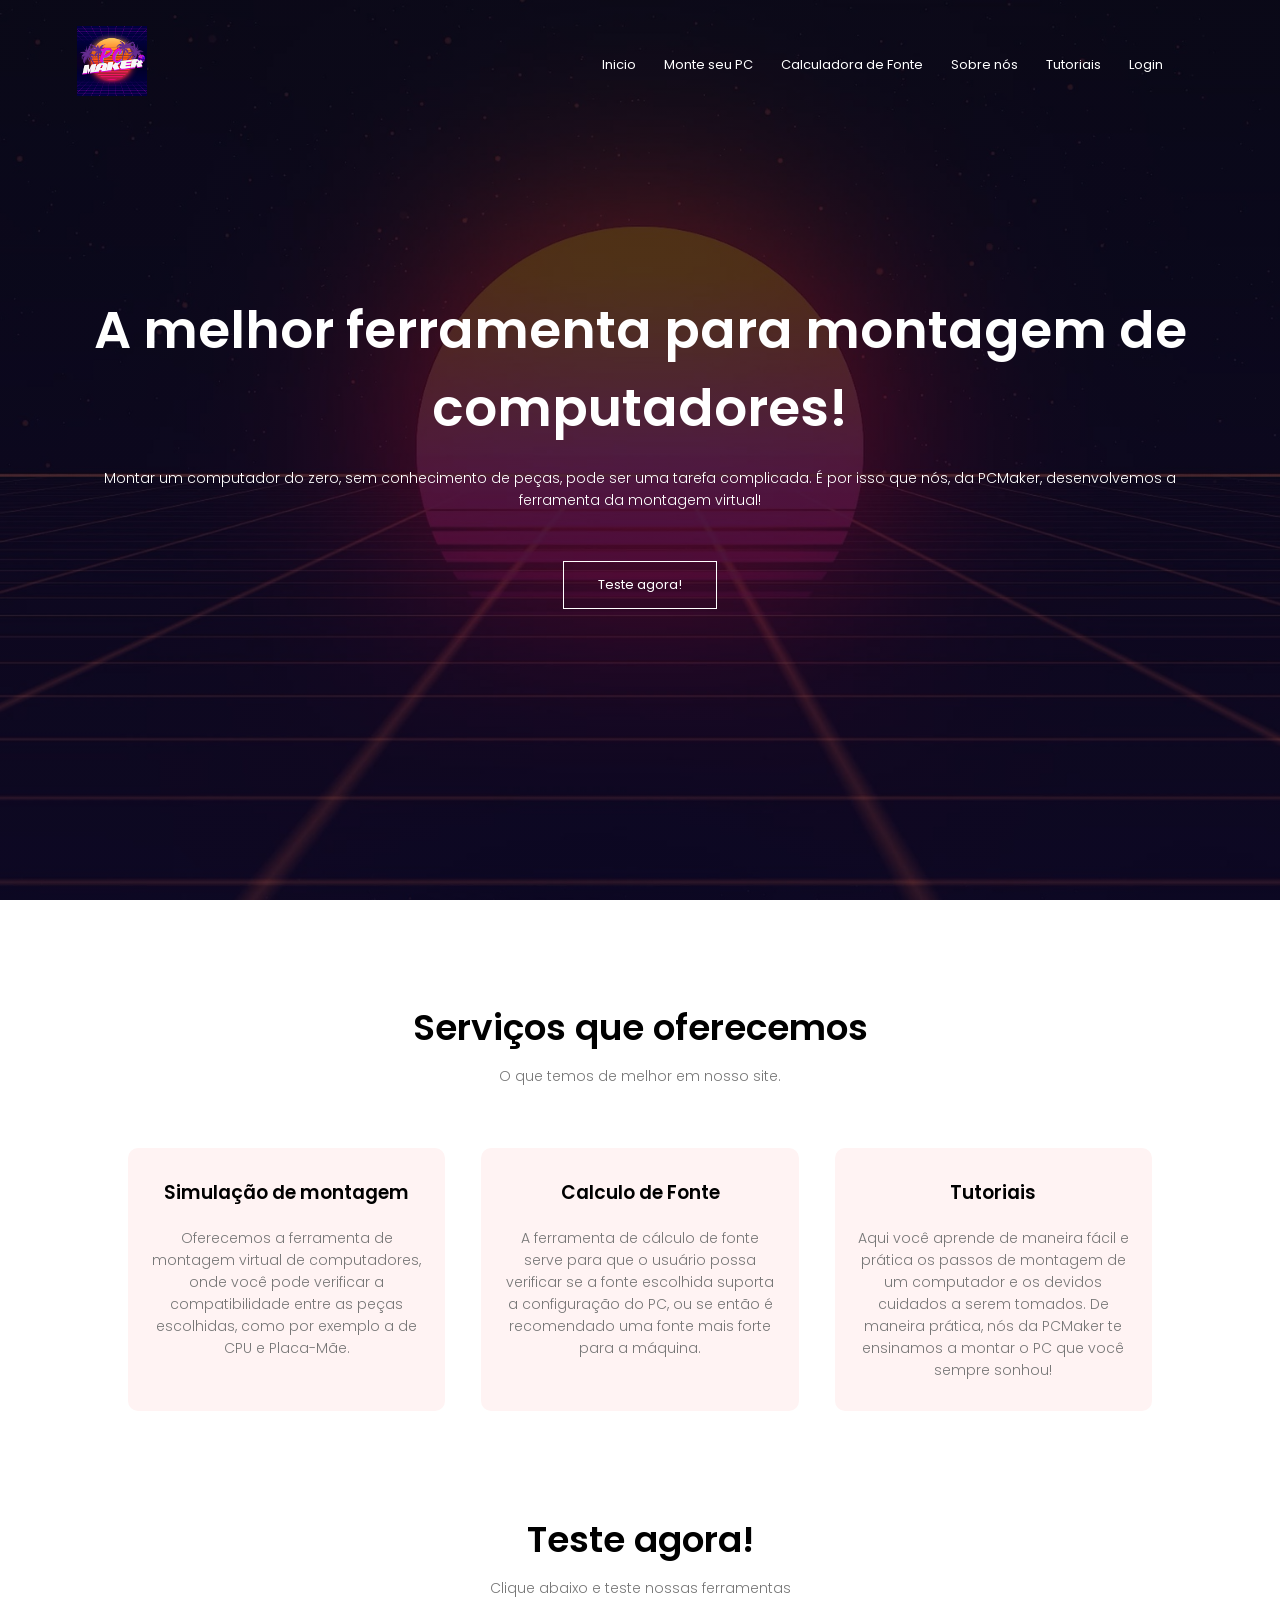
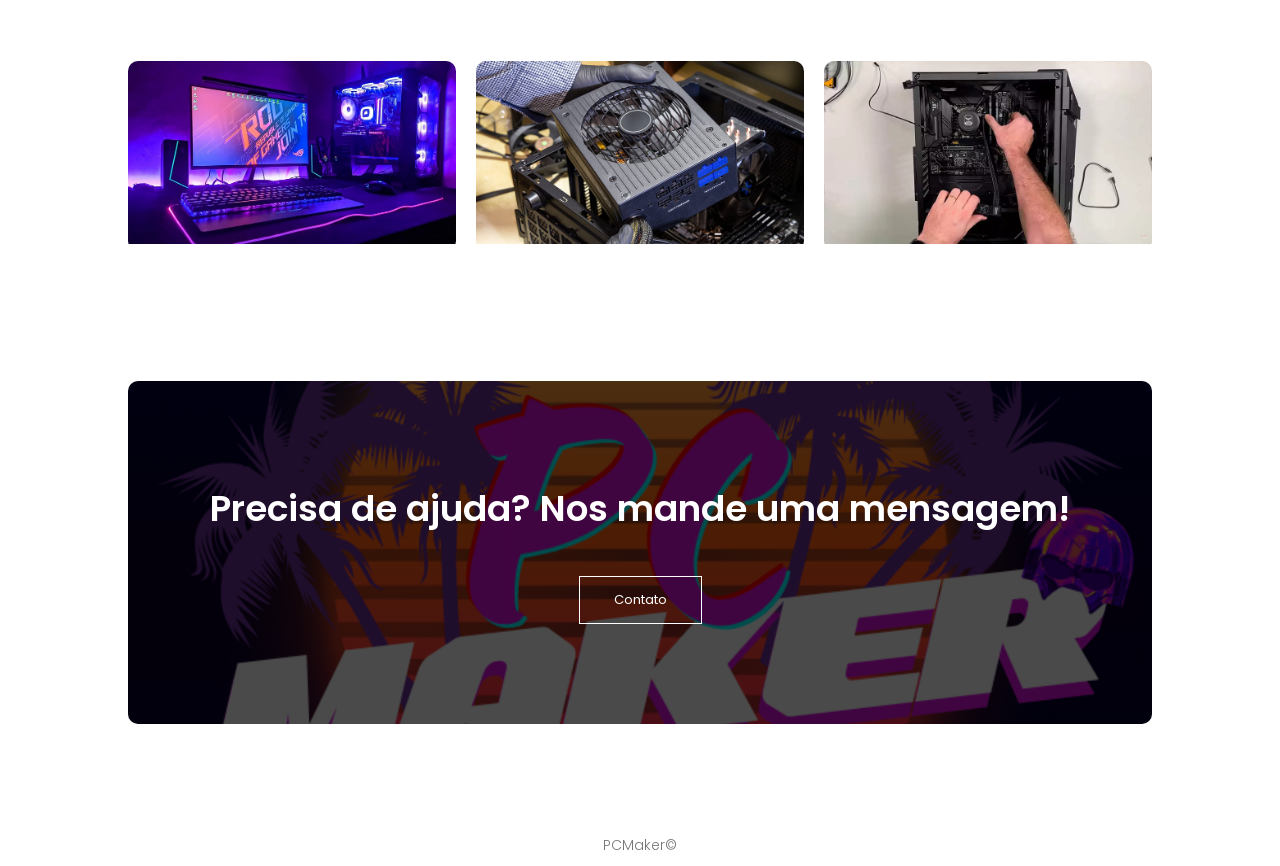
==== index.html @ edef5a10 "Versão final - TCC da ETEC 2025" ====
<!DOCTYPE html>
<html lang="en">
<head>
    <meta charset="UTF-8">
    <meta name="viewport" content="width=device-width, initial-scale=1.0">
    <title>PCMaker</title>
    <link rel="stylesheet" href="CSS/inicio.css">
    <link rel="preconnect" href="https://fonts.googleapis.com">
    <link rel="preconnect" href="https://fonts.gstatic.com" crossorigin>
    <link href="https://fonts.googleapis.com/css2?family=Poppins:ital,wght@0,100;0,200;0,300;0,400;0,500;0,600;0,700;0,800;0,900;1,100;1,200;1,300;1,400;1,500;1,600;1,700;1,800;1,900&display=swap" rel="stylesheet">
    <link href="https://stackpath.bootstrapcdn.com/font-awesome/4.7.0/css/font-awesome.min.css">
    <link href="https://unpkg.com/boxicons@2.1.4/css/boxicons.min.css" rel="stylesheet"></link>
</head>
<body>
    <section class="header">
        <nav>
            <a href="index.html"><img src="IMGS/logopcmaker.png"></a>
            <div class="nav-links" id="navLinks">
                <i class="fa fa-times" onclick="hideMenu()"></i>
                <ul>
                    <li><a href="index.html">Inicio</a></li>
                    <li><a href="PHP/pcmaker.php">Monte seu PC</a></li>
                    <li><a href="PHP/psucalc.php">Calculadora de Fonte</a></li>
                    <li><a href="HTML/aboutus.html">Sobre nós</a></li>
                    <li><a href="PHP/tutoriais.php">Tutoriais</a></li>
                    <li><a href="HTML/login-admin.html">Login</a></li>
                    <li><a href=""></a></li>
                </ul>
            </div>
            <i class="fa fa-bars" onclick="showMenu()"></i>
        </nav>
        <div class="text-box">
            <h1>A melhor ferramenta para montagem de computadores!</h1>
            <p>Montar um computador do zero, sem conhecimento de peças, pode ser uma tarefa complicada. É por isso que nós, da PCMaker, desenvolvemos a ferramenta da montagem virtual!</p>
            <a href="PHP/pcmaker.php" class="hero-btn">Teste agora!</a>
        </div>
    </section>

    <section class="course">
        <h1>Serviços que oferecemos</h1>
        <p>O que temos de melhor em nosso site.</p>
        
        <div class="row">
            <div class="course-col">
                <h3>Simulação de montagem</h3>
                <p>Oferecemos a ferramenta de montagem virtual de computadores, onde você pode verificar a compatibilidade entre as peças escolhidas, como por exemplo a de CPU e Placa-Mãe.</p>
            </div>

            <div class="course-col">
                <h3>Calculo de Fonte</h3>
                <p>A ferramenta de cálculo de fonte serve para que o usuário possa verificar se a fonte escolhida suporta a configuração do PC, ou se então é recomendado uma fonte mais forte para a máquina.</p>
            </div>

            <div class="course-col">
                <h3>Tutoriais</h3>
                <p>Aqui você aprende de maneira fácil e prática os passos de montagem de um computador e os devidos cuidados a serem tomados. De maneira prática, nós da PCMaker te ensinamos a montar o PC que você sempre sonhou!</p>
            </div>

        </div>
    </section>

    <section class="campus">
        <h1>Teste agora!</h1>
        <p>Clique abaixo e teste nossas ferramentas</p>
        
        <div class="row">
            <div class="campus-col">
                <a href="PHP/pcmaker.php">
                    <img src="IMGS/montagem.jpg">
                        <div class="layer">
                            <h3>MONTAGEM</h3>
                    </div> 
                </a>
            </div>

            <div class="campus-col">
                <a href="PHP/psucalc.php">
                    <img src="IMGS/calcfonte.png">
                        <div class="layer">
                            <h3>CALCULADORA</h3>
                    </div> 
                </a>
            </div>

            <div class="campus-col">
                <a href="PHP/tutoriais.php">
                    <img src="IMGS/montagem-pc-tuf-06.png">
                        <div class="layer">
                            <h3>TUTORIAIS</h3>
                    </div> 
                </a>
            </div>
        </div>
    </section>

    <section class="cta">
        <h1>Precisa de ajuda? Nos mande uma mensagem!</h1>
        <a href="" class="hero-btn">Contato</a>
    </section>

    <section class="footer">
        <p>PCMaker©</p>
    </section>
    <script>

        var navLinks = document.getElementById("navLinks");
        function showMenu(){
            navLinks.style.right = "0";
        }
        function hideMenu(){
            navLinks.style.right = "-200px";
        }

    </script>

</body>
</html>
---- CSS/inicio.css ----
*{
    margin: 0;
    padding: 0;
    font-family: 'Poppins', sans-serif;
}

.header{
    min-height: 100vh;
    width: 100%;
    background-image: linear-gradient(rgba(4,9,30,0.7),rgba(4,9,30,0.7)), url(../IMGS/backgroud.jpg);
    background-position: center;
    background-size: cover;
    position: relative;
}

nav{
    display: flex;
    padding: 2% 6%;
    justify-content: space-between;
    align-items: center;
}

nav img{
    width: 70px;
}

.nav-links{
    flex: 1;
    text-align: right;
}

.nav-links ul li{
    list-style: none;
    display: inline-block;
    padding: 8px 12px;
    position: relative;
}

.nav-links ul li a{
    color: white;
    text-decoration: none;
    font-size: 13px;
}

.nav-links ul li::after{
    content: '';
    width: 0%;
    height: 2px;
    background: #F44336;
    display: block;
    margin: auto;
    transition: 0.5s;
}

.nav-links ul li:hover::after{
    width: 100%;
}

.text-box{
    width: 90%;
    color: white;
    position: absolute;
    top: 50%;
    left: 50%;
    transform: translate(-50%, -50%);
    text-align: center;
}

.text-box h1{
    font-size: 52px;
}

.text-box p{
    margin: 10px 0 40px;
    font-size: 14px;
    color: white;
}

.hero-btn{
    display: inline-block;
    text-decoration: none;
    color: white;
    border: 1px solid #fff;
    padding: 13px 34px;
    font-size: 13px;
    background: transparent;
    position: relative;
    cursor: pointer;
}

.hero-btn:hover{
    border: 1px solid #F44336;
    background: #F44336;
    transition: 1s;
}

nav .fa{
    display: none;

}

@media(max-width: 700px){
    .text-box h1{
        font-size: 20px;
    }
    .nav-links ul li{
        display: block;
    }
    .nav-links{
        position: absolute;
        background:#F44336;
        height: 100vh;
        width: 200px;
        top: 0;
        right: 0;
        text-align: left;
        z-index: 2;
        transition: 1s;
    }
    nav .fa{
        display: block;
        color: white;
        margin: 10px;
        font-size: 22px;
        cursor: pointer;
    }
    .nav-links ul{
        padding: 30px;
    }
}

.course{
    width: 80%;
    margin: auto;
    text-align: center;
    padding-top: 100px;
}

h1{
    font-size: 36px;
    font-weight: 600;
}

p{
    color: #777;
    font-size: 14px;
    font-weight: 300;
    line-height: 22px;
    padding: 10px;
}

.row{
    margin-top: 5%;
    display: flex;
    justify-content: space-between;
}

.course-col{
    flex-basis: 31%;
    background-color: #fff3f3;
    border-radius: 10px;
    margin-bottom: 5%;
    padding: 20px 12px;
    box-sizing: border-box;
    transition: 0.5s;
}

h3{
    text-align: center;
    font-weight: 600;
    margin: 10px 0;
}

.course-col:hover{
    box-shadow: 0 0 20px 0px rgba(0, 0, 0, 0.2);
}

@media(max-width: 700px){
    .row{
        flex-direction: column;
    }
}

.campus{
    width: 80%;
    margin: auto;
    text-align: center;
    padding-top: 50px;
}

.campus-col{
    flex-basis: 32%;
    border-radius: 10px;
    margin-bottom: 30px;
    position: relative;
    overflow: hidden;
}

.campus-col img{
    width: 100%;
}

.layer{
    background: transparent;
    height: 100%;
    width: 100%;
    position: absolute;
    top: 0;
    left: 0;
    transform: 0.5s;
}

.layer:hover{
    background-color: rgba(226, 0, 0, 0.7) ;
}

.layer h3{
    width: 100%;
    font: Impact, fantasy;
    font-weight: 500;
    color: #fff;
    font-size: 26px;
    bottom: 0;
    left: 50%;
    transform: translateX(-50%);
    position: absolute;
    opacity: 0;
    transition: 0.5s;
}

.layer:hover h3{
    bottom: 49%;
    opacity: 1;
}

.cta{
    margin: 100px auto;
    width: 80%;
    background-image: linear-gradient(rgba(0,0,0,0.7), rgba(0,0,0,0.7)), url(../IMGS/suporte.png);
    background-position: center;
    background-size: cover;
    border-radius: 10px;
    text-align: center;
    padding: 100px 0;
}

.cta h1{
    color: #fff;
    margin-bottom: 40px;
    padding: 0;
}

.footer{
    text-align: center;
}
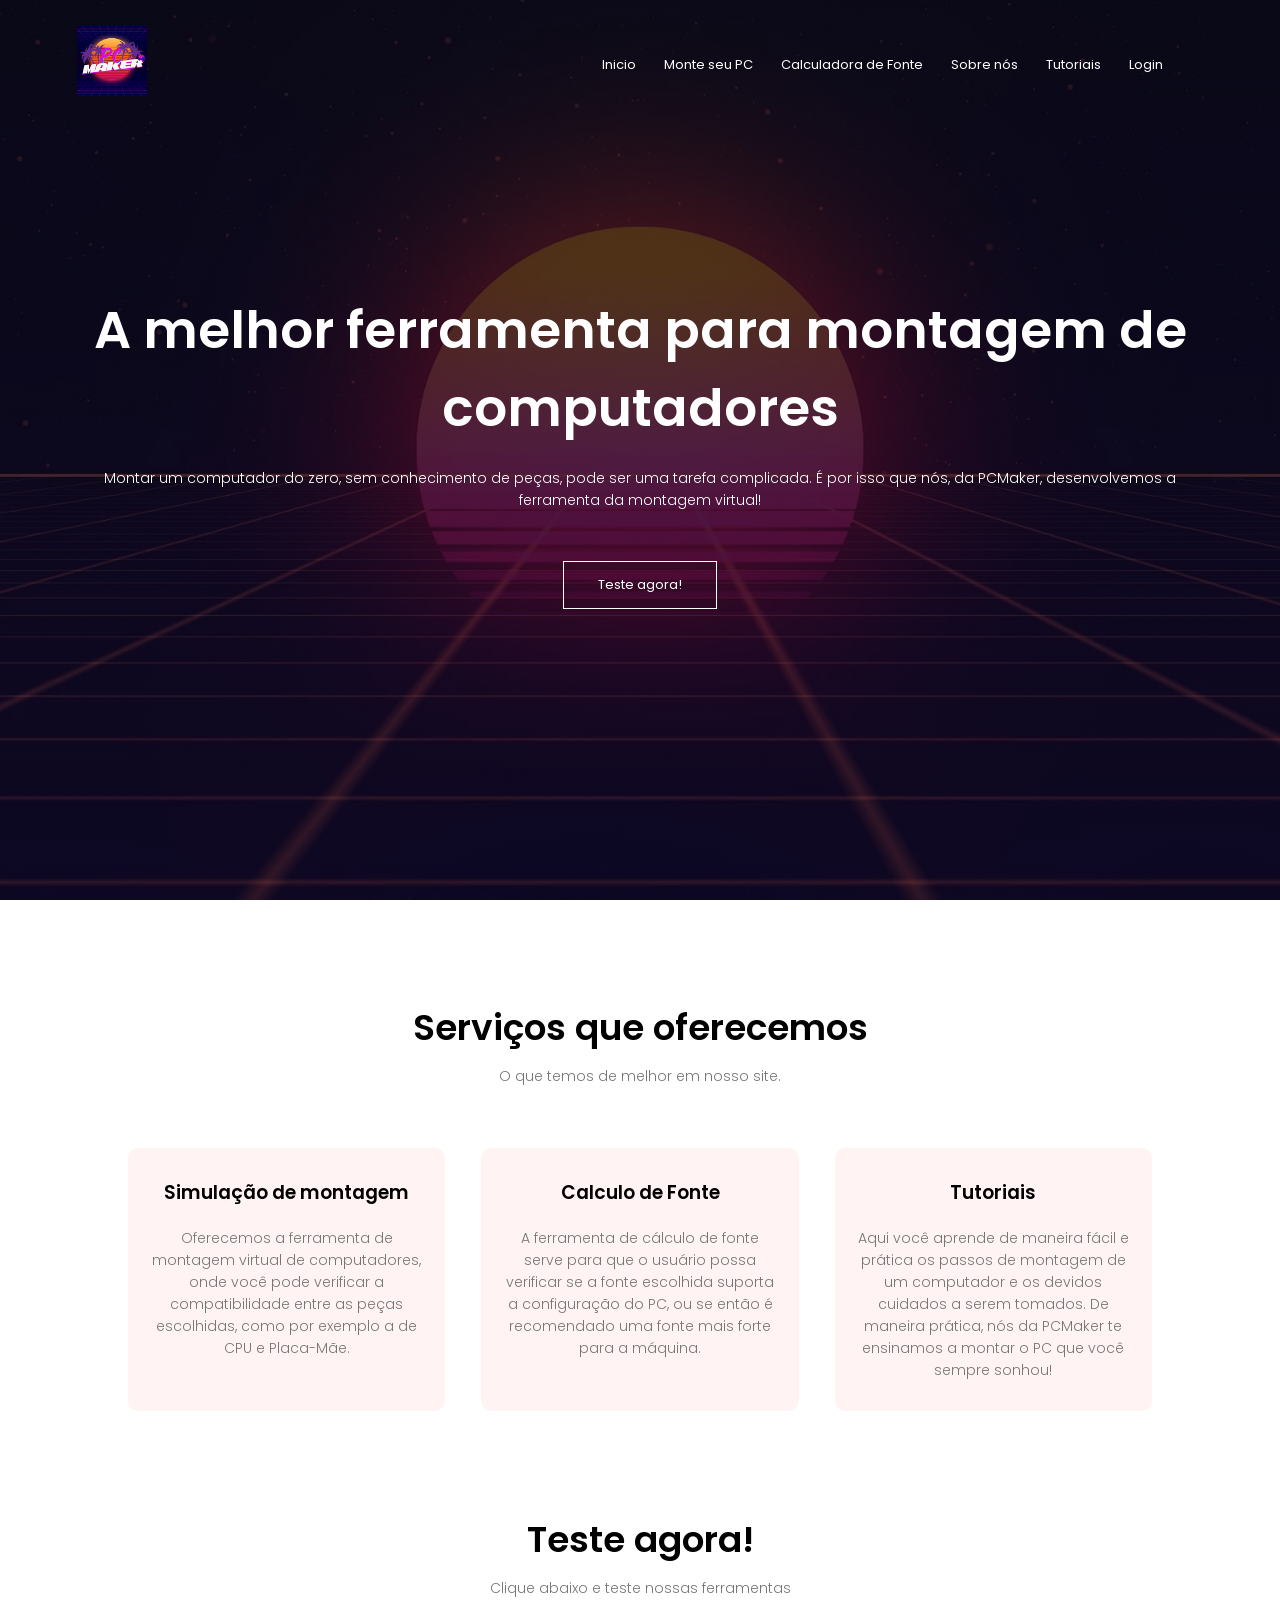
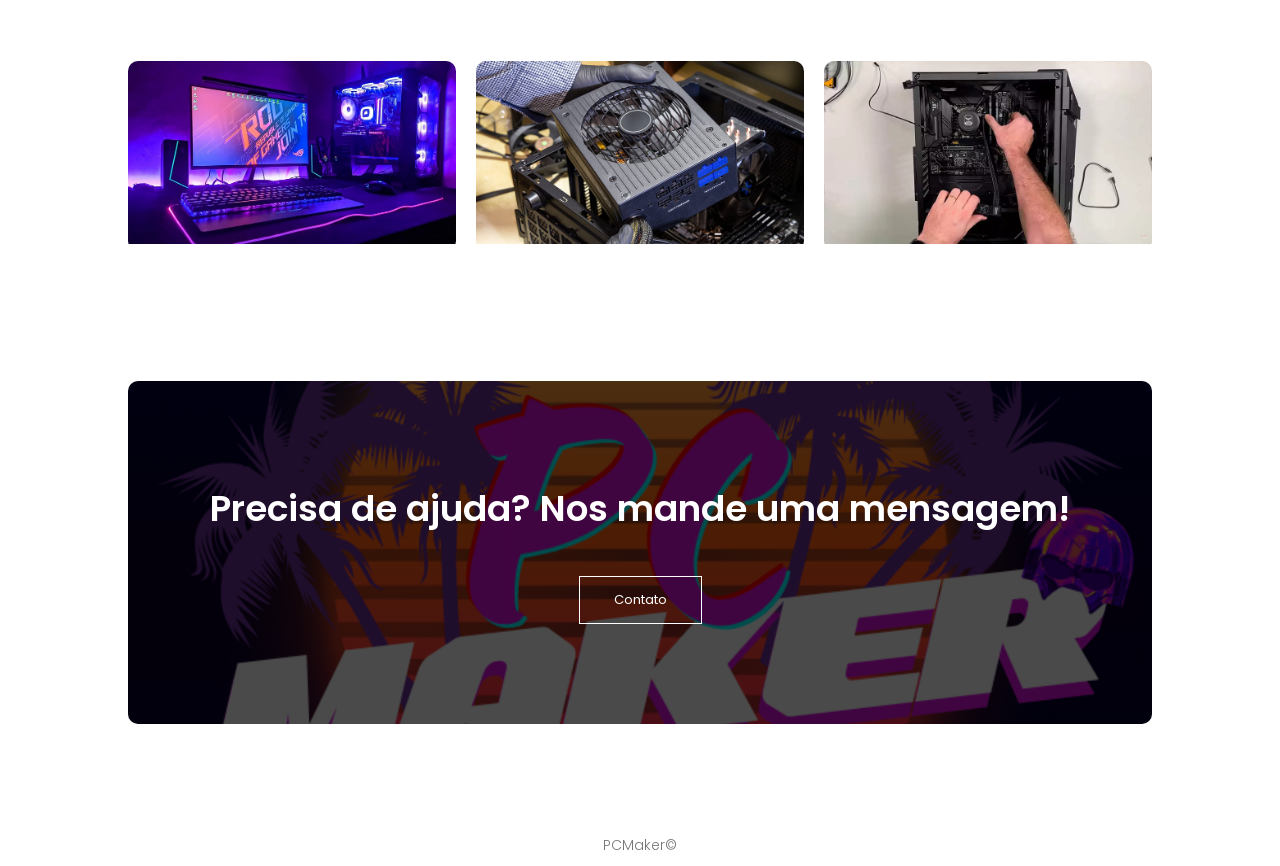
==== commit 74f4a88a: "teste" ====
--- a/index.html
+++ b/index.html
@@ -30,7 +30,7 @@
             <i class="fa fa-bars" onclick="showMenu()"></i>
         </nav>
         <div class="text-box">
-            <h1>A melhor ferramenta para montagem de computadores!</h1>
+            <h1>A melhor ferramenta para montagem de computadores</h1>
             <p>Montar um computador do zero, sem conhecimento de peças, pode ser uma tarefa complicada. É por isso que nós, da PCMaker, desenvolvemos a ferramenta da montagem virtual!</p>
             <a href="PHP/pcmaker.php" class="hero-btn">Teste agora!</a>
         </div>
